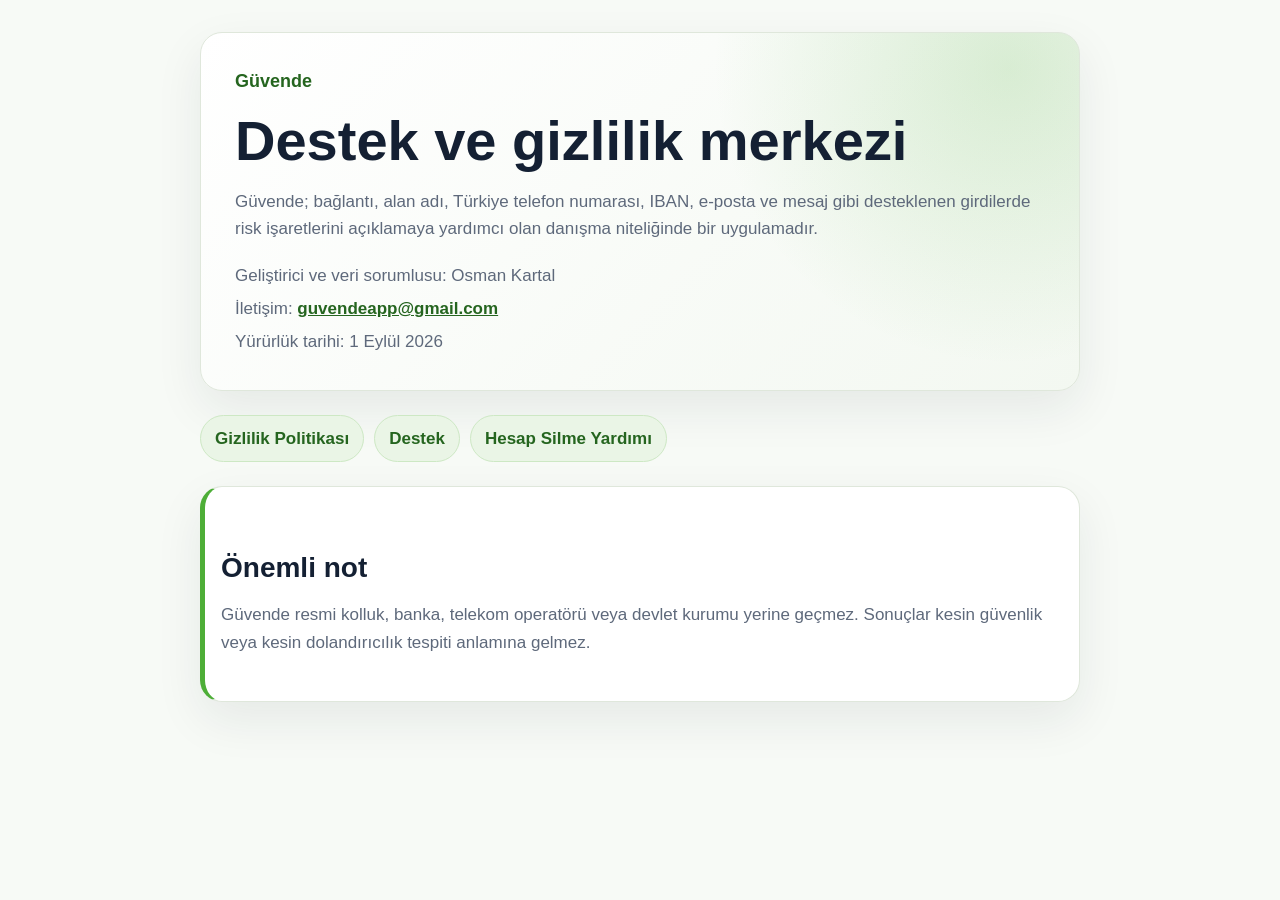
==== index.html @ ddaae831 "publish Güvende privacy and support pages" ====
<!doctype html>
<html lang="tr">
  <head>
    <meta http-equiv="Content-Type" content="text/html; charset=utf-8">
    <meta name="viewport" content="width=device-width, initial-scale=1">
    <title>Güvende Destek ve Gizlilik</title>
    <link rel="stylesheet" href="assets/styles.css" type="text/css">
  </head>
  <body>
    <div class="shell" role="main">
      <div class="hero">
        <p class="brand">Güvende</p>
        <h1>Destek ve gizlilik merkezi</h1>
        <p>
          Güvende; bağlantı, alan adı, Türkiye telefon numarası, IBAN, e-posta
          ve mesaj gibi desteklenen girdilerde risk işaretlerini açıklamaya
          yardımcı olan danışma niteliğinde bir uygulamadır.
        </p>
        <div class="meta">
          <span>Geliştirici ve veri sorumlusu: Osman Kartal</span>
          <span>İletişim: <a href="mailto:guvendeapp@gmail.com">guvendeapp@gmail.com</a></span>
          <span>Yürürlük tarihi: 1 Eylül 2026</span>
        </div>
      </div>

      <div class="nav" role="navigation" aria-label="Sayfalar">
        <a href="privacy/">Gizlilik Politikası</a>
        <a href="support/">Destek</a>
        <a href="account-deletion/">Hesap Silme Yardımı</a>
      </div>

      <div class="card notice">
        <h2>Önemli not</h2>
        <p>
          Güvende resmi kolluk, banka, telekom operatörü veya devlet kurumu
          yerine geçmez. Sonuçlar kesin güvenlik veya kesin dolandırıcılık
          tespiti anlamına gelmez.
        </p>
      </div>
    </div>
  </body>
</html>
---- assets/styles.css ----
* {
  box-sizing: border-box;
}

:root {
  color-scheme: light;
  --brand: #4dae37;
  --brand-dark: #25651f;
  --ink: #142033;
  --muted: #5e697b;
  --surface: #ffffff;
  --soft: #f3f8f1;
  --line: #dfe7db;
}

body {
  margin: 0;
  background: #f7faf6;
  color: var(--ink);
  font-family: -apple-system, BlinkMacSystemFont, "Segoe UI", sans-serif;
  font-size: 17px;
  line-height: 1.6;
}

a {
  color: var(--brand-dark);
  font-weight: 700;
}

.shell {
  max-width: 920px;
  margin: 0 auto;
  padding: 32px 20px 56px;
}

.hero,
.card {
  background: var(--surface);
  border: 1px solid var(--line);
  border-radius: 22px;
  box-shadow: 0 18px 48px rgba(20, 32, 51, 0.08);
}

.hero {
  padding: 34px;
  margin-bottom: 24px;
  background:
    radial-gradient(circle at 92% 10%, rgba(77, 174, 55, 0.18), transparent 34%),
    linear-gradient(135deg, #ffffff, var(--soft));
}

.brand {
  color: var(--brand-dark);
  font-size: 18px;
  font-weight: 800;
  letter-spacing: 0;
  margin: 0 0 16px;
}

h1 {
  font-size: clamp(34px, 7vw, 56px);
  line-height: 1.05;
  margin: 0 0 16px;
  letter-spacing: 0;
}

h2 {
  font-size: 28px;
  line-height: 1.2;
  margin: 36px 0 12px;
  letter-spacing: 0;
}

h3 {
  font-size: 21px;
  line-height: 1.25;
  margin: 24px 0 8px;
  letter-spacing: 0;
}

p,
li {
  color: var(--muted);
}

.meta {
  display: grid;
  gap: 6px;
  margin-top: 20px;
  color: var(--muted);
}

.nav {
  display: flex;
  flex-wrap: wrap;
  gap: 10px;
  margin: 24px 0;
}

.nav a {
  background: #eaf5e6;
  border: 1px solid #cde8c4;
  border-radius: 999px;
  color: var(--brand-dark);
  padding: 9px 14px;
  text-decoration: none;
}

.card {
  padding: 28px;
  margin: 18px 0;
}

.notice {
  border-left: 5px solid var(--brand);
  padding-left: 16px;
}

.footer {
  border-top: 1px solid var(--line);
  color: var(--muted);
  margin-top: 36px;
  padding-top: 20px;
}

@media (max-width: 640px) {
  .shell {
    padding: 20px 14px 40px;
  }

  .hero,
  .card {
    border-radius: 18px;
    padding: 22px;
  }

  h2 {
    font-size: 24px;
  }
}
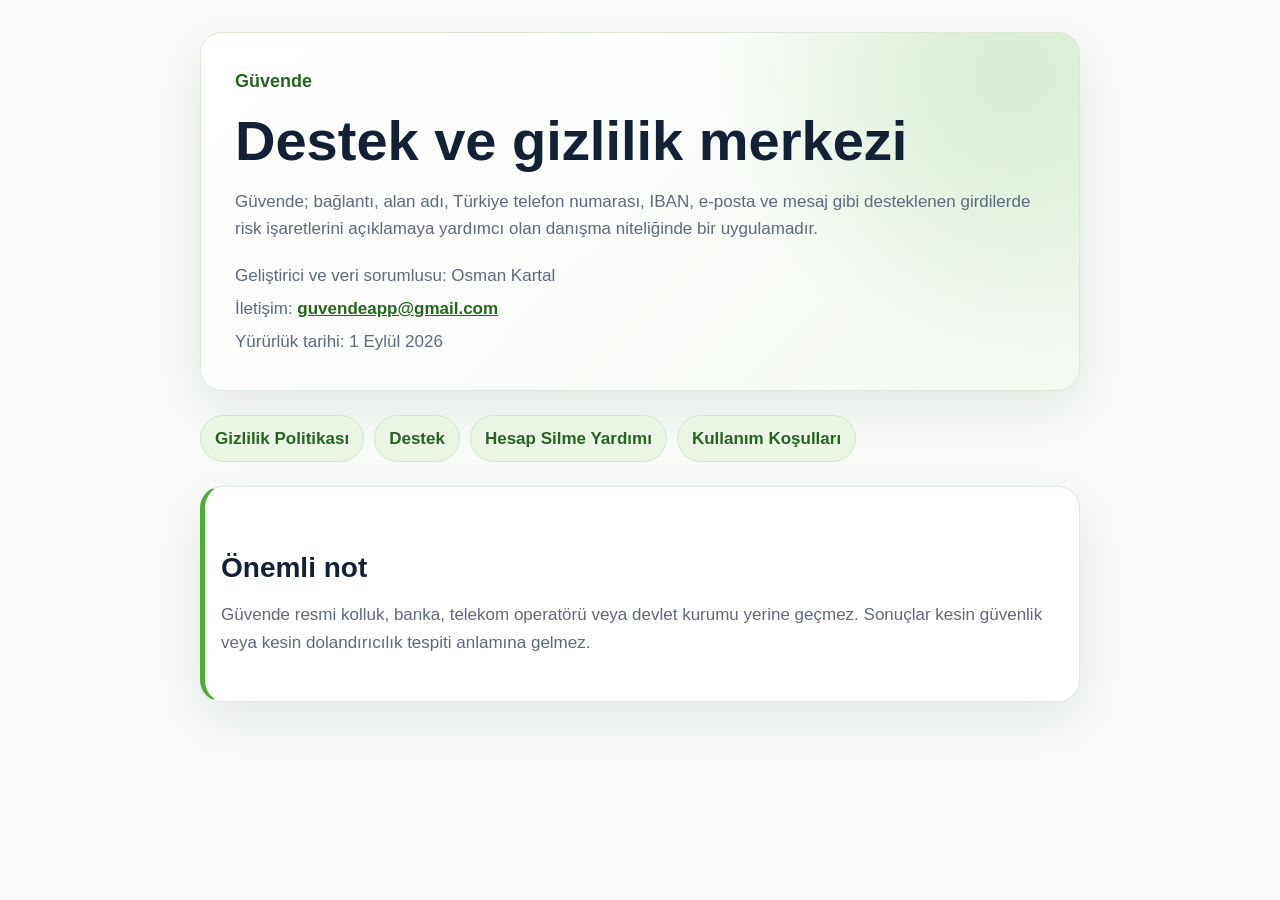
==== commit b695f997: "Terms of use page; linked from the home page Co-Authored-By: Claude Opus 5.5 <noreply@anthropic.com>" ====
--- a/index.html
+++ b/index.html
@@ -27,6 +27,7 @@
         <a href="privacy/">Gizlilik Politikası</a>
         <a href="support/">Destek</a>
         <a href="account-deletion/">Hesap Silme Yardımı</a>
+        <a href="terms/">Kullanım Koşulları</a>
       </div>
 
       <div class="card notice">
